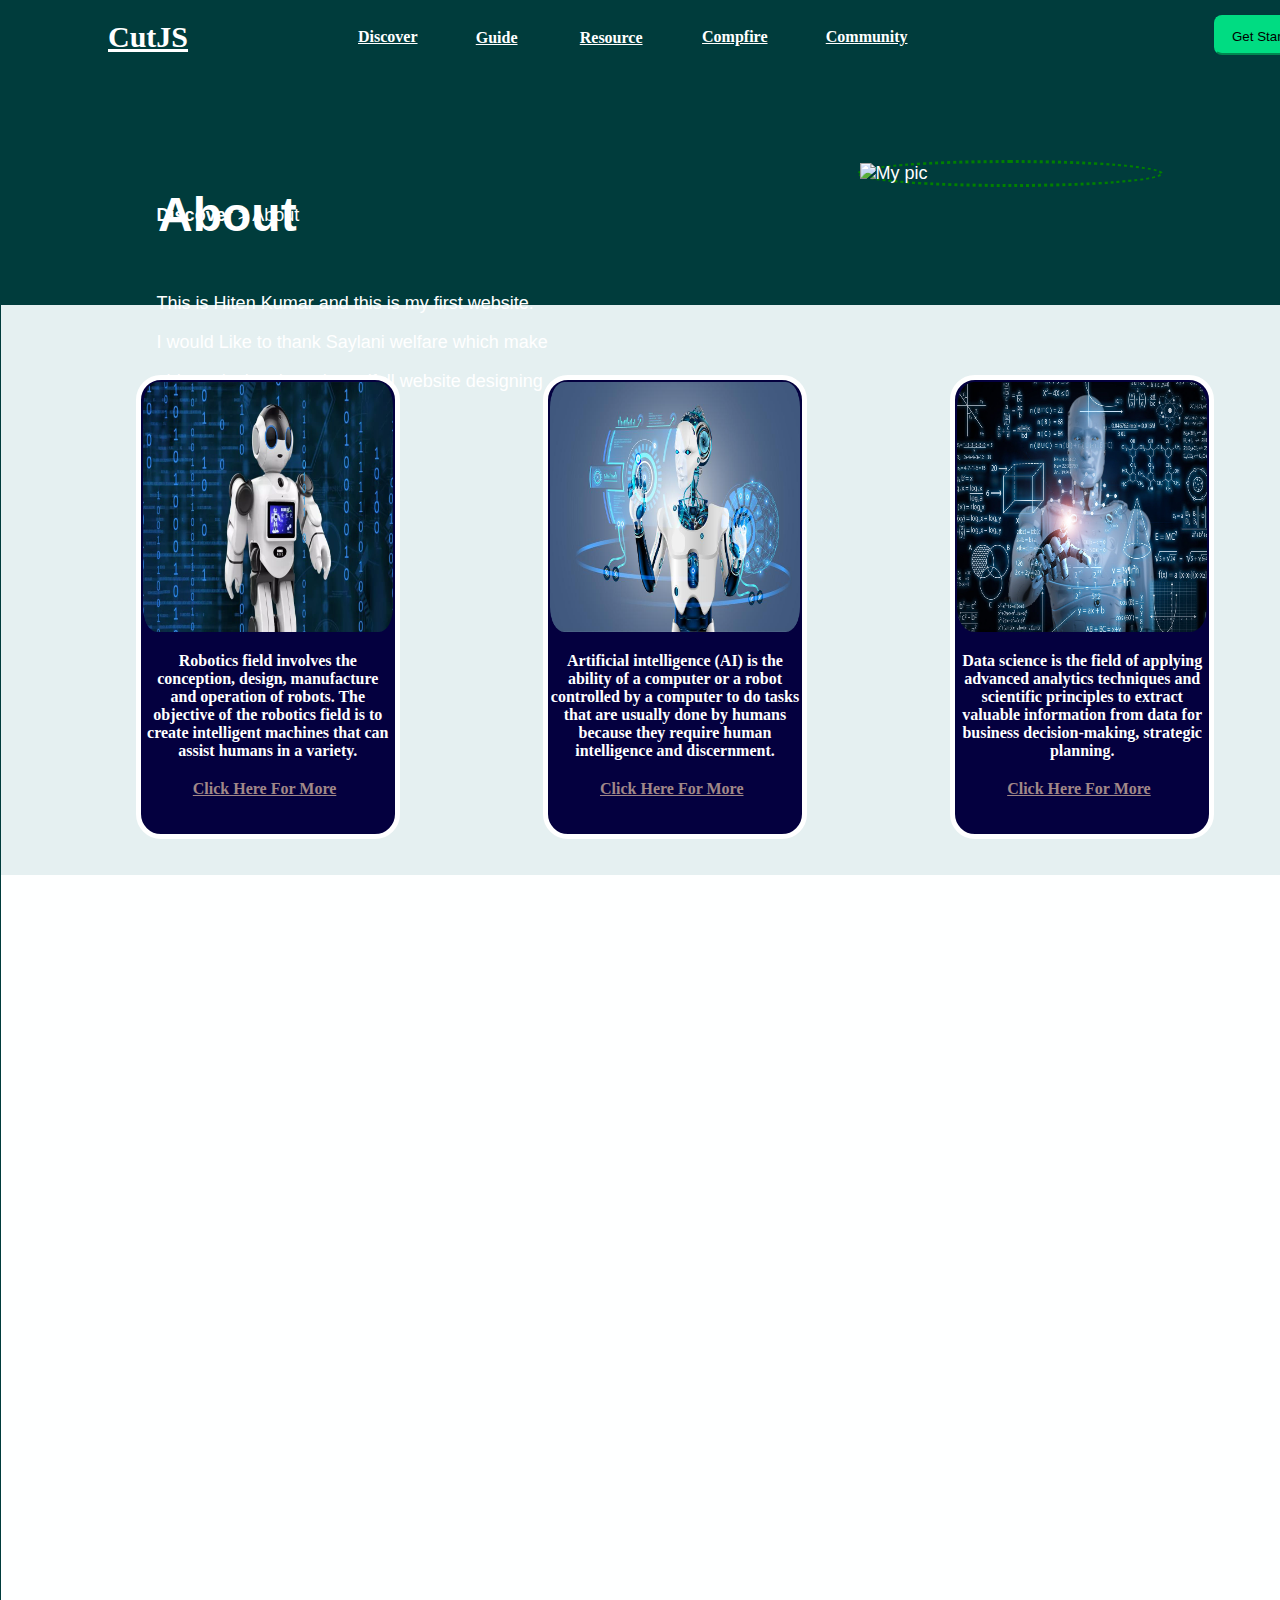
==== index.html @ dab7f6a6 "My first Project" ====
<!DOCTYPE html>
<html lang="en">

<head>
    <meta charset="UTF-8">
    <meta http-equiv="X-UA-Compatible" content="IE=edge">
    <meta name="viewport" content="width=device-width, initial-scale=1.0">
    <link rel="stylesheet" href="style.css">
    <link rel="icon" href="me.png" type="image/x-icon">
    <title>My First website</title>
</head>

<body>
    <div class="mainbody">

        <div class="header">

            <span> 
               <b><FONT COLOR="White" > 
                <div class="cut"><u>CutJS</u></div>
                <div class="discover"><u>Discover</u></div> <summary></summary>
                   <div class="guide"><u>Guide</u></div>
                   <div class="resource"><u>Resource</u></div>
                   <div class="compfire"><u>Compfire</u></div>
                    <div class="community"><u>Community</u></div> 
               </b>  </span>
            <div class="button">
                <button type="submit">
                    
                    <div class="btext">
                        
                        Get Started
                        
                </div></b>  </span>

        </div>

        <div class="button">
            <button type="submit">
                
                <div class="btext">
                    
                    Get Started
                    
            </div>
             </button>
            </div>

            <div class="about">
                <h1>About</h1>
                <div class="text">
                    <p>This is Hiten Kumar and this is my first website. </p>
                    <p>I would Like to thank Saylani welfare which make </p>
                    <p>able to design these beautifull website designing</p>
                    <div class="TitleImg">
                        <img src="me.png" alt="My pic" width="300px">


                    </div>
                    <div class="d">
                        <p> <b>Discover</b> > About</p>
                    </div>

                </div>

            </div>
            <div class="middle">
                <div class="Images">
                    <div class="image1">

                        <img src="a.png" alt=" " width="250 px " height="250 ">

                        <div class="img1text">
                            <p style="text-align:center;"><b>Robotics field involves the conception, design, manufacture and operation of robots. The objective of the robotics field is to create intelligent machines that can assist humans in a variety.</b></p>

                            <div class="img1link">
                                <b>    <a href="https://builtin.com/robotics" style="color: rgb(161, 136, 136) ;"> Click Here For More</a></b>


                            </div>
                        </div>
                    </div>
                    <div class="image2 ">
                        <img src="b.png " alt=" " width="250 px " height="250 " border-radius="25px">

                        <div class="img2text">
                            <p style="text-align:center;"><b>Artificial intelligence (AI) is the ability of a computer or a robot controlled by a computer to do tasks that are usually done by humans because they require human intelligence and discernment.</b> </p>

                            <div class="img2link">

                                <b> <a href="https://www.techtarget.com/searchenterpriseai/definition/AI-Artificial-Intelligence" style="color: rgb(161, 136, 136) ;"> Click Here For More</a></b>


                            </div>
                        </div>
                    </div>


                    <div class="image3 ">
                        <img src="c.png " alt=" " width="250 px " height="250 ">

                        <div class="img3text">
                            <p style="text-align:center;"> <b>Data science is the field of applying advanced analytics techniques and scientific principles to extract valuable information from data for business decision-making, strategic planning.</b> </p>

                            <div class="img3link">
                                <b><a href="https://www.simplilearn.com/tutorials/data-science-tutorial/what-is-data-science" style="color: rgb(161, 136, 136) ;">Click Here For More</a></b>


                            </div>

                        </div>
                    </div>

                </div>
            </div>

            <div class="footer ">


            </div>
        </div>
</body>

</html>
---- style.css ----
head {
        height: fit-content;
        width: fit-content;
    }
    
    body {
        height: min-content;
        width: auto;
        background-color: rgb(0, 60, 60);
        vertical-align: baseline;
    }
    
    .whole {
        height: min-content;
        width: min-content;
        display: flex;
        flex-wrap: wrap;
    }
    
    .header {
        height: min-content;
        width: min-content;
        display: flex;
        flex-wrap: wrap;
        font-family: 'Times New Roman', Times, serif;
        margin-top: 20px;
    }
    
    .cut {
        display: flex;
        justify-content: left;
        margin-top: 20 px;
        font-size: 30px;
        margin-left: 100px;
        flex-wrap: wrap;
    }
    
    .discover {
        display: flex;
        justify-content: center;
        margin-top: -25.9px;
        margin-left: 350px;
        flex-wrap: wrap;
    }
    
    .guide {
        display: flex;
        align-content: flex-end;
        justify-content: right;
        margin-right: -100px;
        margin-top: -17.5px;
        flex-wrap: wrap;
    }
    
    .resource {
        display: flex;
        align-content: flex-end;
        justify-content: right;
        margin-right: -225px;
        margin-top: -18px;
        flex-wrap: wrap;
    }
    
    .compfire {
        display: flex;
        align-content: flex-end;
        justify-content: right;
        margin-right: -350px;
        margin-top: -18.5px;
        flex-wrap: wrap;
    }
    
    .community {
        display: flex;
        align-content: flex-end;
        justify-content: right;
        margin-right: -490px;
        margin-top: -18.5px;
        flex-wrap: wrap;
    }
    
    .button {
        display: flex;
        align-content: flex-end;
        justify-content: right;
        margin-right: 30px;
        margin-top: -30.5px;
    }
    
    .button>button {
        display: flex;
        flex-wrap: wrap;
        background-color: #00DC82;
        height: 35px;
        width: 105px;
        border-radius: 8px;
        border-color: #00DC82;
    }
    
    .button>button>.btext {
        margin-top: 6px;
        margin-left: 10px;
    }
    
    .about {
        display: flex;
        flex-wrap: wrap;
        font-family: sans-serif;
        font-size: x-large;
        margin-top: 100px;
        margin-bottom: -350px;
        margin-left: 150px;
    }
    
    .about>.text {
        font-size: large;
        margin-left: -140px;
        margin-top: 120px;
    }
    
    .about>.text>.d {
        margin-top: 20;
    }
    
    .TitleImg {
        display: flex;
        margin-left: 700px;
        margin-top: -250px;
        border-radius: 50%;
        width: 300px;
        border: 3px dotted green;
    }
    
    .TitleImg:hover {
        -ms-transform: scale(1.1);
        /* IE 9 */
        -webkit-transform: scale(1.1);
        /* Safari 3-8 */
        transform: scale(1.1);
    }
    
    .middle {
        display: flex;
        background-color: #E5F0F1;
        margin-top: 380px;
        height: 570px;
        width: auto;
        margin-left: -7px;
        flex-wrap: wrap;
    }
    
    .middle>.Images {
        display: flex;
        flex-wrap: wrap;
        justify-content: space-between;
        position: relative;
        width: 80%;
        max-width: 1080px;
        margin: auto;
        margin-top: 70px;
    }
    
    .middle>.Images>.image1 {
        border: 5px solid white;
        background-color: #04003F;
        width: 250px;
        height: 450px;
        border-radius: 25px;
        padding: 2px;
    }
    
    .middle>.Images>.image1:hover {
        -ms-transform: scale(1.1);
        /* IE 9 */
        -webkit-transform: scale(1.1);
        /* Safari 3-8 */
        transform: scale(1.1);
    }
    
    .middle>.Images>.image1>.img1text {
        color: white;
        font-family: 'Times New Roman', Times, serif;
        justify-content: inherit;
    }
    
    .middle>.Images>.image1>.img1text>.img1link {
        margin-top: 20px;
        margin-left: 50px;
    }
    
    .middle>.Images>.image1>.img1text>.img1link:hover {
        -ms-transform: scale(1.2);
        /* IE 9 */
        -webkit-transform: scale(1.2);
        /* Safari 3-8 */
        transform: scale(1.2);
    }
    
    .middle>.Images>.image2 {
        border: 5px solid white;
        background-color: #04003F;
        width: 250px;
        height: 450px;
        border-radius: 25px;
        padding: 2px;
    }
    
    .middle>.Images>.image2:hover {
        -ms-transform: scale(1.1);
        /* IE 9 */
        -webkit-transform: scale(1.1);
        /* Safari 3-8 */
        transform: scale(1.1);
    }
    
    .middle>.Images>.image2>.img2text {
        color: white;
        font-family: 'Times New Roman', Times, serif;
        align-items: center;
    }
    
    .middle>.Images>.image2>.img2text>.img2link {
        margin-top: 20px;
        margin-left: 50px;
    }
    
    .middle>.Images>.image2>.img2text>.img2link:hover {
        -ms-transform: scale(1.2);
        /* IE 9 */
        -webkit-transform: scale(1.2);
        /* Safari 3-8 */
        transform: scale(1.2);
    }
    
    .middle>.Images>.image3 {
        border: 5px solid white;
        background-color: #04003F;
        width: 250px;
        height: 450px;
        border-radius: 25px;
        padding: 2px;
    }
    
    .middle>.Images>.image3:hover {
        -ms-transform: scale(1.1);
        /* IE 9 */
        -webkit-transform: scale(1.1);
        /* Safari 3-8 */
        transform: scale(1.1);
    }
    
    .middle>.Images>.image3>.img3text {
        color: white;
        font-family: 'Times New Roman', Times, serif;
    }
    
    .middle>.Images>.image3>.img3text>.img3link {
        margin-top: 20px;
        margin-left: 50px;
    }
    
    .middle>.Images>.image3>.img3text>.img3link:hover {
        -ms-transform: scale(1.2);
        /* IE 9 */
        -webkit-transform: scale(1.2);
        /* Safari 3-8 */
        transform: scale(1.2);
    }
    
    .footer {
        display: flex;
        background-color: #FEFFFF;
        margin-top: 0px;
        height: 1650px;
        width: 1348px;
        margin-left: -7px;
        flex-wrap: wrap;
    }
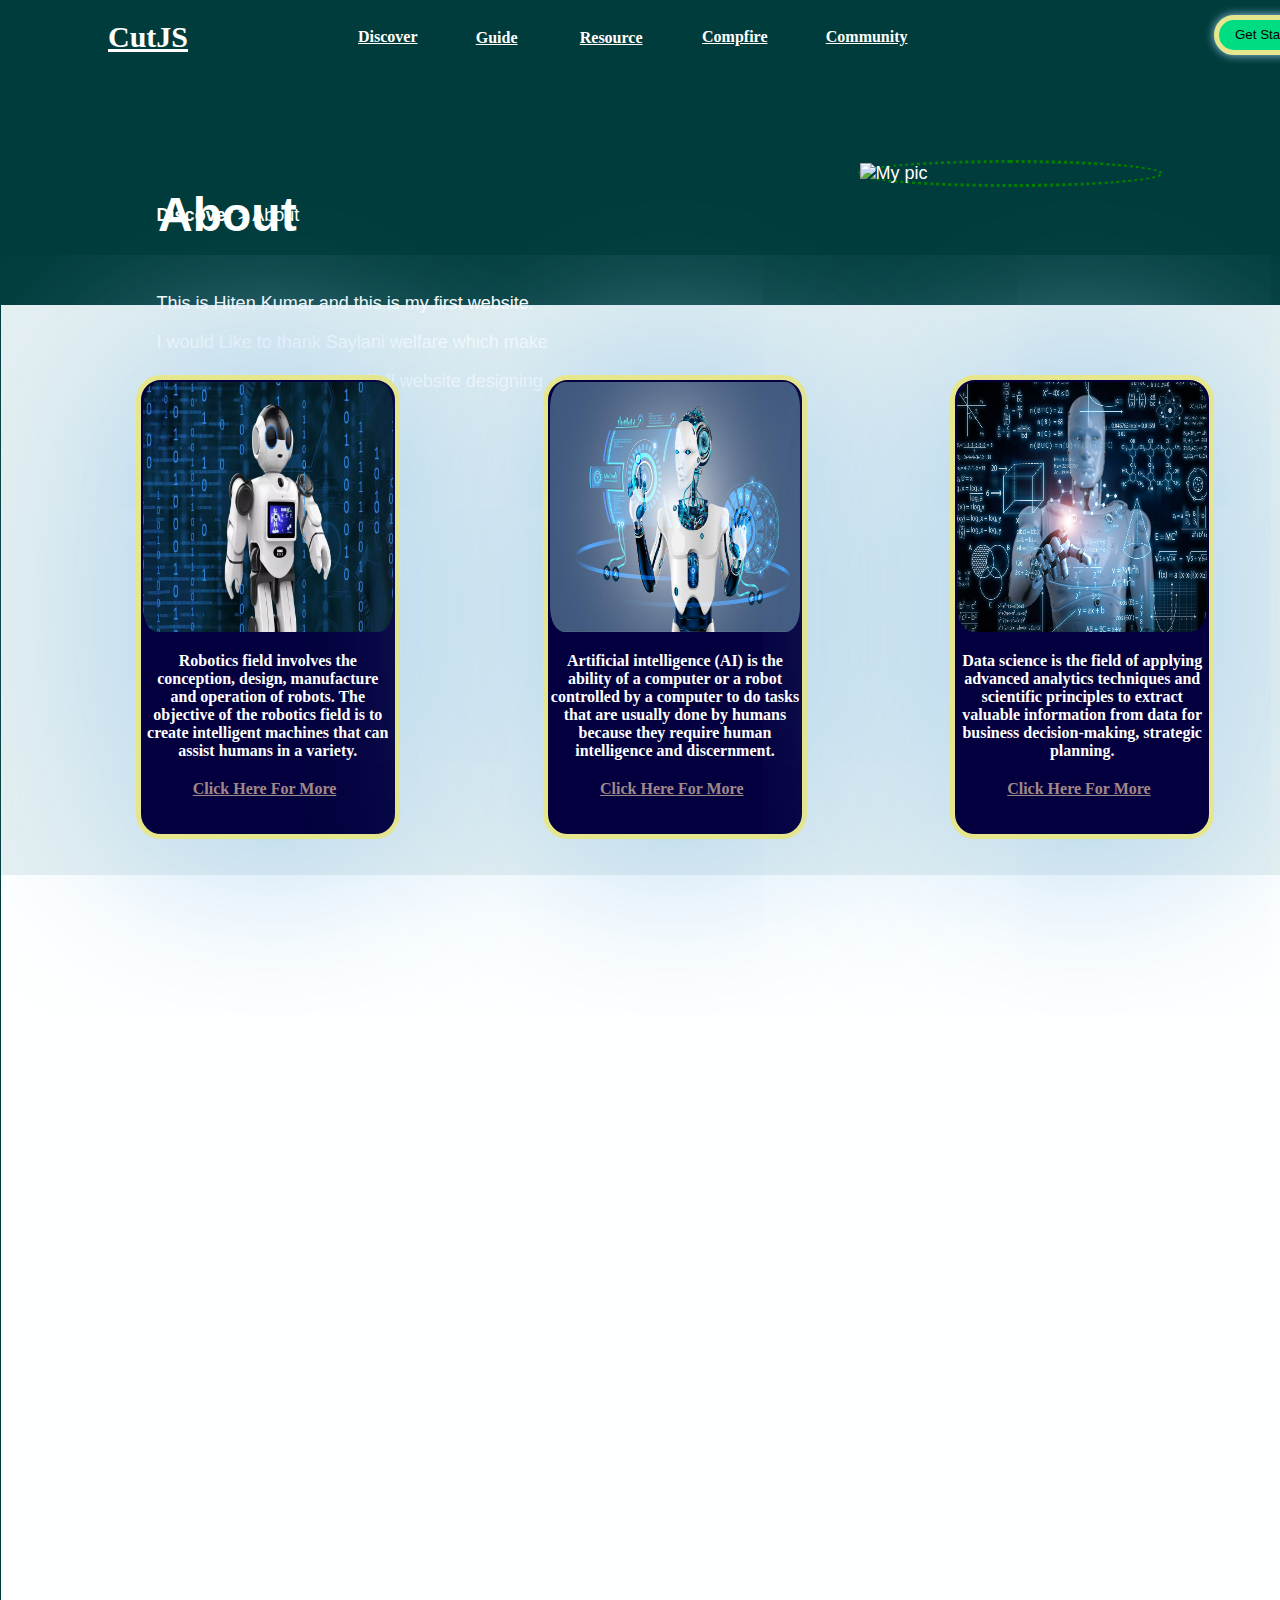
==== commit 3f07a25a: "My first Project" ====
--- a/index.html
+++ b/index.html
@@ -9,6 +9,7 @@
     <link rel="icon" href="me.png" type="image/x-icon">
     <title>My First website</title>
 </head>
+
 
 <body>
     <div class="mainbody">
@@ -34,17 +35,6 @@
                 </div></b>  </span>
 
         </div>
-
-        <div class="button">
-            <button type="submit">
-                
-                <div class="btext">
-                    
-                    Get Started
-                    
-            </div>
-             </button>
-            </div>
 
             <div class="about">
                 <h1>About</h1>
--- a/style.css
+++ b/style.css
@@ -91,10 +91,14 @@
         display: flex;
         flex-wrap: wrap;
         background-color: #00DC82;
-        height: 35px;
+        height: 40px;
         width: 105px;
-        border-radius: 8px;
         border-color: #00DC82;
+        border: 5px solid rgb(230, 230, 141);
+        border-radius: 25px;
+        outline: none;
+        border: color: yellow;
+        box-shadow: 0 0 10px #9ecaed;
     }
     
     .button>button>.btext {
@@ -161,12 +165,16 @@
     }
     
     .middle>.Images>.image1 {
-        border: 5px solid white;
+        border: 5px solid rgb(230, 230, 141);
+        border-radius: 7px;
         background-color: #04003F;
         width: 250px;
         height: 450px;
         border-radius: 25px;
         padding: 2px;
+        outline: none;
+        border: color #195e96;
+        box-shadow: 0 0 200px #9ecaed;
     }
     
     .middle>.Images>.image1:hover {
@@ -197,12 +205,16 @@
     }
     
     .middle>.Images>.image2 {
-        border: 5px solid white;
+        border: 5px solid rgb(230, 230, 141);
+        border-radius: 7px;
         background-color: #04003F;
         width: 250px;
         height: 450px;
         border-radius: 25px;
         padding: 2px;
+        outline: none;
+        border: color #195e96;
+        box-shadow: 0 0 200px #9ecaed;
     }
     
     .middle>.Images>.image2:hover {
@@ -233,12 +245,27 @@
     }
     
     .middle>.Images>.image3 {
-        border: 5px solid white;
+        border: 5px solid rgb(230, 230, 141);
+        border-radius: 7px;
         background-color: #04003F;
         width: 250px;
         height: 450px;
         border-radius: 25px;
         padding: 2px;
+        outline: none;
+        border: color #195e96;
+        box-shadow: 0 0 200px #9ecaed;
+    }
+    
+    .middle>.Images>.image3-border {
+        border: 2px solid #dadada;
+        border-radius: 7px;
+    }
+    
+    .middle>.Images>.image3:focus {
+        outline: none;
+        border: color #9ecaed;
+        box-shadow: 0 0 10px #9ecaed;
     }
     
     .middle>.Images>.image3:hover {
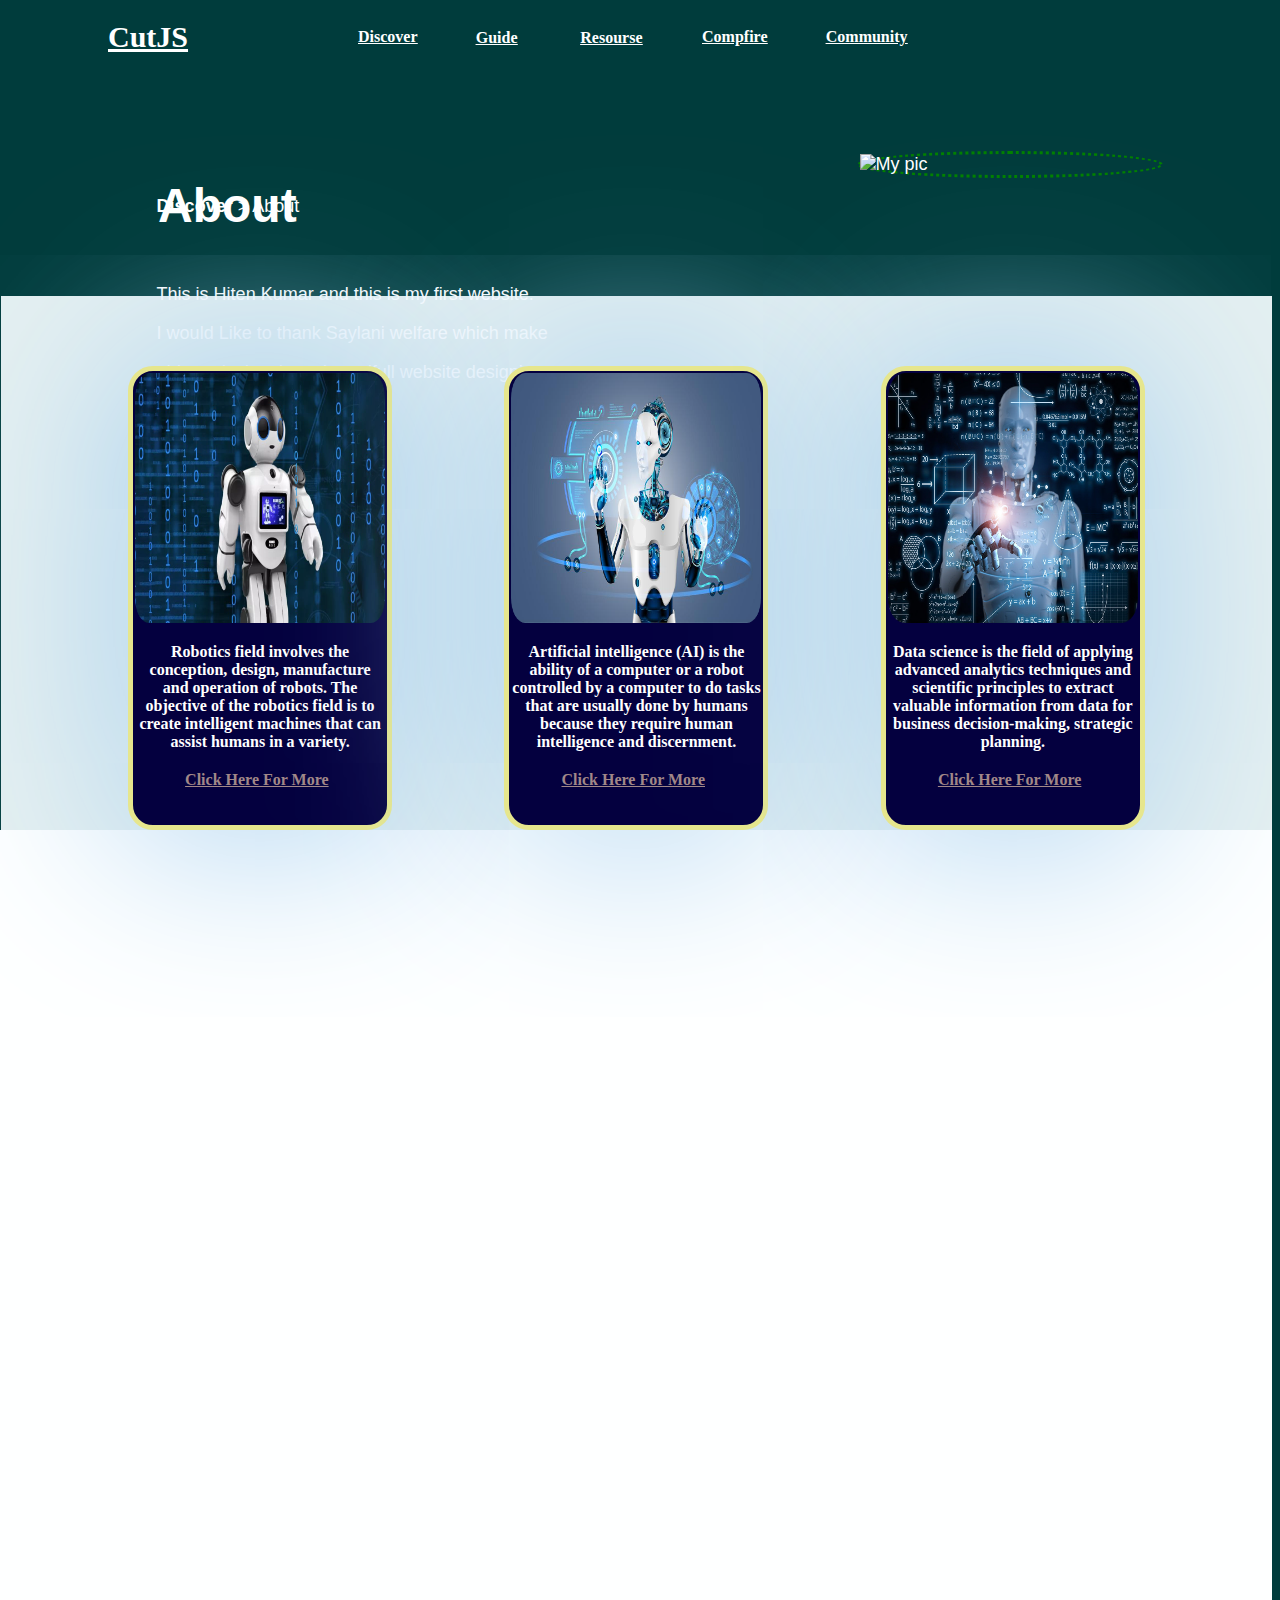
==== commit 1bd8070f: "updated" ====
--- a/index.html
+++ b/index.html
@@ -7,36 +7,39 @@
     <meta name="viewport" content="width=device-width, initial-scale=1.0">
     <link rel="stylesheet" href="style.css">
     <link rel="icon" href="me.png" type="image/x-icon">
+    <script src="index.js"></script>
     <title>My First website</title>
 </head>
 
 
 <body>
-    <div class="mainbody">
+    <div id="mainbody">
 
-        <div class="header">
+        <div id="header">
 
-            <span> 
+          
                <b><FONT COLOR="White" > 
                 <div class="cut"><u>CutJS</u></div>
-                <div class="discover"><u>Discover</u></div> <summary></summary>
-                   <div class="guide"><u>Guide</u></div>
-                   <div class="resource"><u>Resource</u></div>
-                   <div class="compfire"><u>Compfire</u></div>
-                    <div class="community"><u>Community</u></div> 
-               </b>  </span>
-            <div class="button">
-                <button type="submit">
-                    
-                    <div class="btext">
-                        
-                        Get Started
-                        
-                </div></b>  </span>
+                <div class="discover"><u><a href="./Home.html" style="color: white ;" target="_blank" rel="noopener noreferrer">Discover</a></u></div>
+                   <div class="guide"><u><a href="./Guide.html" style="color: white ;" target="_blank" rel="noopener noreferrer">Guide</a></u></div>
+                   <div class="resource"><u><a href="./Resourse.html" style="color: white ;" target="_blank" rel="noopener noreferrer">Resourse</a></u></div>
+                   <div class="compfire"><u><a href="./Compfire.html" style="color: white ;" target="_blank" rel="noopener noreferrer">Compfire</a></u></div>
+                    <div class="community"><u><a href="./Community.html" style="color: white ;" target="_blank" rel="noopener noreferrer">Community</a></u></div> 
+                    <!-- <div class="button">
+                        <button type="submit">
+                            
+                            <div class="btext">
+                                
+                                Get Started
+                                
+                        </div></b>   -->
+                </b>  
+       
+                
 
         </div>
 
-            <div class="about">
+            <div class="about" >
                 <h1>About</h1>
                 <div class="text">
                     <p>This is Hiten Kumar and this is my first website. </p>
@@ -64,7 +67,7 @@
                             <p style="text-align:center;"><b>Robotics field involves the conception, design, manufacture and operation of robots. The objective of the robotics field is to create intelligent machines that can assist humans in a variety.</b></p>
 
                             <div class="img1link">
-                                <b>    <a href="https://builtin.com/robotics" style="color: rgb(161, 136, 136) ;"> Click Here For More</a></b>
+                                <b>    <a href="https://builtin.com/robotics" style="color: rgb(161, 136, 136) ;" target="_blank" rel="noopener noreferrer"> Click Here For More</a></b>
 
 
                             </div>
@@ -78,7 +81,7 @@
 
                             <div class="img2link">
 
-                                <b> <a href="https://www.techtarget.com/searchenterpriseai/definition/AI-Artificial-Intelligence" style="color: rgb(161, 136, 136) ;"> Click Here For More</a></b>
+                                <b> <a href="https://www.techtarget.com/searchenterpriseai/definition/AI-Artificial-Intelligence" style="color: rgb(161, 136, 136) ;" target="_blank" rel="noopener noreferrer"> Click Here For More</a></b>
 
 
                             </div>
@@ -93,7 +96,7 @@
                             <p style="text-align:center;"> <b>Data science is the field of applying advanced analytics techniques and scientific principles to extract valuable information from data for business decision-making, strategic planning.</b> </p>
 
                             <div class="img3link">
-                                <b><a href="https://www.simplilearn.com/tutorials/data-science-tutorial/what-is-data-science" style="color: rgb(161, 136, 136) ;">Click Here For More</a></b>
+                                <b><a href="https://www.simplilearn.com/tutorials/data-science-tutorial/what-is-data-science" style="color: rgb(161, 136, 136) ;" target="_blank" rel="noopener noreferrer">Click Here For More</a></b>
 
 
                             </div>
@@ -102,7 +105,7 @@
                     </div>
 
                 </div>
-            </div>
+            
 
             <div class="footer ">
 
--- a/style.css
+++ b/style.css
@@ -4,6 +4,7 @@
     }
     
     body {
+        
         height: min-content;
         width: auto;
         background-color: rgb(0, 60, 60);
@@ -15,17 +16,22 @@
         width: min-content;
         display: flex;
         flex-wrap: wrap;
-    }
-    
-    .header {
+        cursor: pointer;
+    }
+    
+    #header {
         height: min-content;
         width: min-content;
         display: flex;
         flex-wrap: wrap;
         font-family: 'Times New Roman', Times, serif;
         margin-top: 20px;
-    }
-    
+        
+    }
+    
+    #header1{
+        cursor: pointer;
+    }
     .cut {
         display: flex;
         justify-content: left;
@@ -33,6 +39,7 @@
         font-size: 30px;
         margin-left: 100px;
         flex-wrap: wrap;
+        cursor: pointer;
     }
     
     .discover {
@@ -41,6 +48,10 @@
         margin-top: -25.9px;
         margin-left: 350px;
         flex-wrap: wrap;
+        cursor: pointer;
+        
+    
+        
     }
     
     .guide {
@@ -50,6 +61,7 @@
         margin-right: -100px;
         margin-top: -17.5px;
         flex-wrap: wrap;
+        cursor: pointer;
     }
     
     .resource {
@@ -59,6 +71,8 @@
         margin-right: -225px;
         margin-top: -18px;
         flex-wrap: wrap;
+        cursor: pointer;
+
     }
     
     .compfire {
@@ -68,6 +82,7 @@
         margin-right: -350px;
         margin-top: -18.5px;
         flex-wrap: wrap;
+        cursor: pointer;
     }
     
     .community {
@@ -77,14 +92,17 @@
         margin-right: -490px;
         margin-top: -18.5px;
         flex-wrap: wrap;
+        cursor: pointer;
     }
     
     .button {
-        display: flex;
+    
         align-content: flex-end;
         justify-content: right;
         margin-right: 30px;
         margin-top: -30.5px;
+      
+        
     }
     
     .button>button {
@@ -99,6 +117,7 @@
         outline: none;
         border: color: yellow;
         box-shadow: 0 0 10px #9ecaed;
+        cursor: pointer;
     }
     
     .button>button>.btext {
@@ -114,6 +133,7 @@
         margin-top: 100px;
         margin-bottom: -350px;
         margin-left: 150px;
+        
     }
     
     .about>.text {
@@ -151,6 +171,7 @@
         width: auto;
         margin-left: -7px;
         flex-wrap: wrap;
+        
     }
     
     .middle>.Images {
@@ -162,6 +183,7 @@
         max-width: 1080px;
         margin: auto;
         margin-top: 70px;
+        
     }
     
     .middle>.Images>.image1 {
@@ -194,6 +216,7 @@
     .middle>.Images>.image1>.img1text>.img1link {
         margin-top: 20px;
         margin-left: 50px;
+        
     }
     
     .middle>.Images>.image1>.img1text>.img1link:hover {
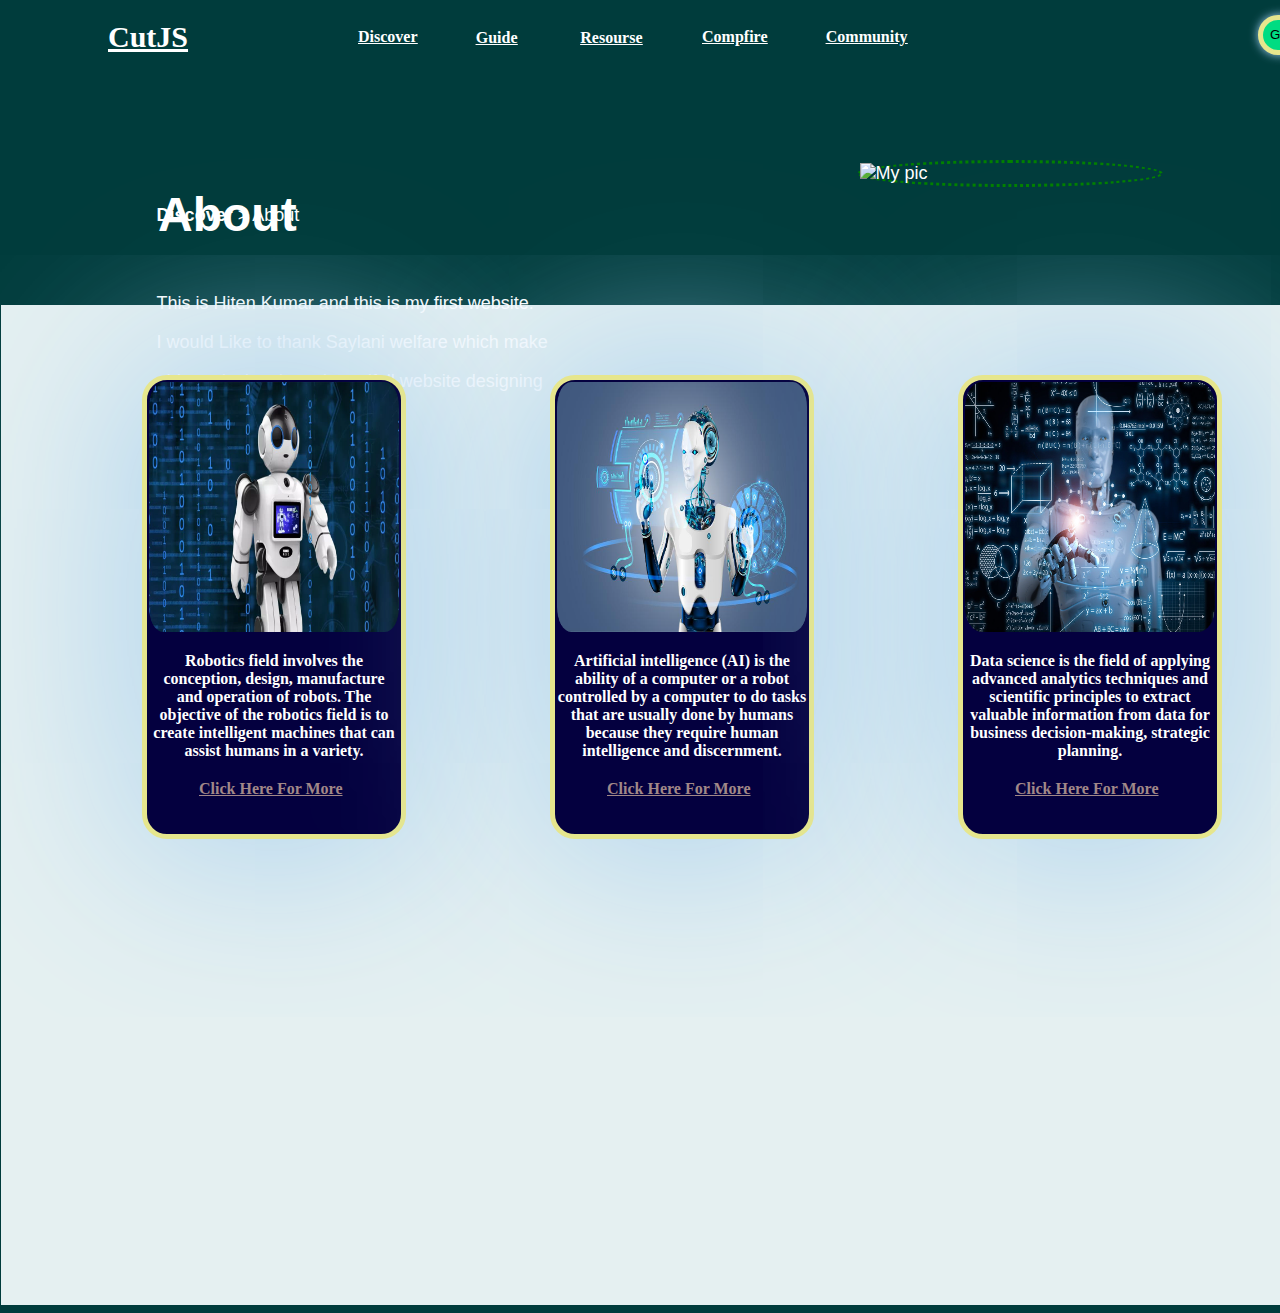
==== commit 0cb16fd7: "updated" ====
--- a/index.html
+++ b/index.html
@@ -25,19 +25,13 @@
                    <div class="resource"><u><a href="./Resourse.html" style="color: white ;" target="_blank" rel="noopener noreferrer">Resourse</a></u></div>
                    <div class="compfire"><u><a href="./Compfire.html" style="color: white ;" target="_blank" rel="noopener noreferrer">Compfire</a></u></div>
                     <div class="community"><u><a href="./Community.html" style="color: white ;" target="_blank" rel="noopener noreferrer">Community</a></u></div> 
-                    <!-- <div class="button">
-                        <button type="submit">
-                            
-                            <div class="btext">
-                                
-                                Get Started
-                                
-                        </div></b>   -->
+                 
                 </b>  
        
+                <button type="submit"> Get Started</button>
                 
 
-        </div>
+      
 
             <div class="about" >
                 <h1>About</h1>
--- a/style.css
+++ b/style.css
@@ -95,17 +95,9 @@
         cursor: pointer;
     }
     
-    .button {
-    
-        align-content: flex-end;
-        justify-content: right;
-        margin-right: 30px;
-        margin-top: -30.5px;
-      
-        
-    }
-    
-    .button>button {
+ 
+    
+    button {
         display: flex;
         flex-wrap: wrap;
         background-color: #00DC82;
@@ -117,7 +109,10 @@
         outline: none;
         border: color: yellow;
         box-shadow: 0 0 10px #9ecaed;
-        cursor: pointer;
+        margin-left: 1250px;
+        margin-top:-30.5px;
+        cursor: pointer;
+        padding: 7px;
     }
     
     .button>button>.btext {
@@ -167,7 +162,7 @@
         display: flex;
         background-color: #E5F0F1;
         margin-top: 380px;
-        height: 570px;
+        height: 1000px;
         width: auto;
         margin-left: -7px;
         flex-wrap: wrap;
@@ -317,7 +312,7 @@
         transform: scale(1.2);
     }
     
-    .footer {
+    /* .footer {
         display: flex;
         background-color: #FEFFFF;
         margin-top: 0px;
@@ -325,4 +320,4 @@
         width: 1348px;
         margin-left: -7px;
         flex-wrap: wrap;
-    }+    } */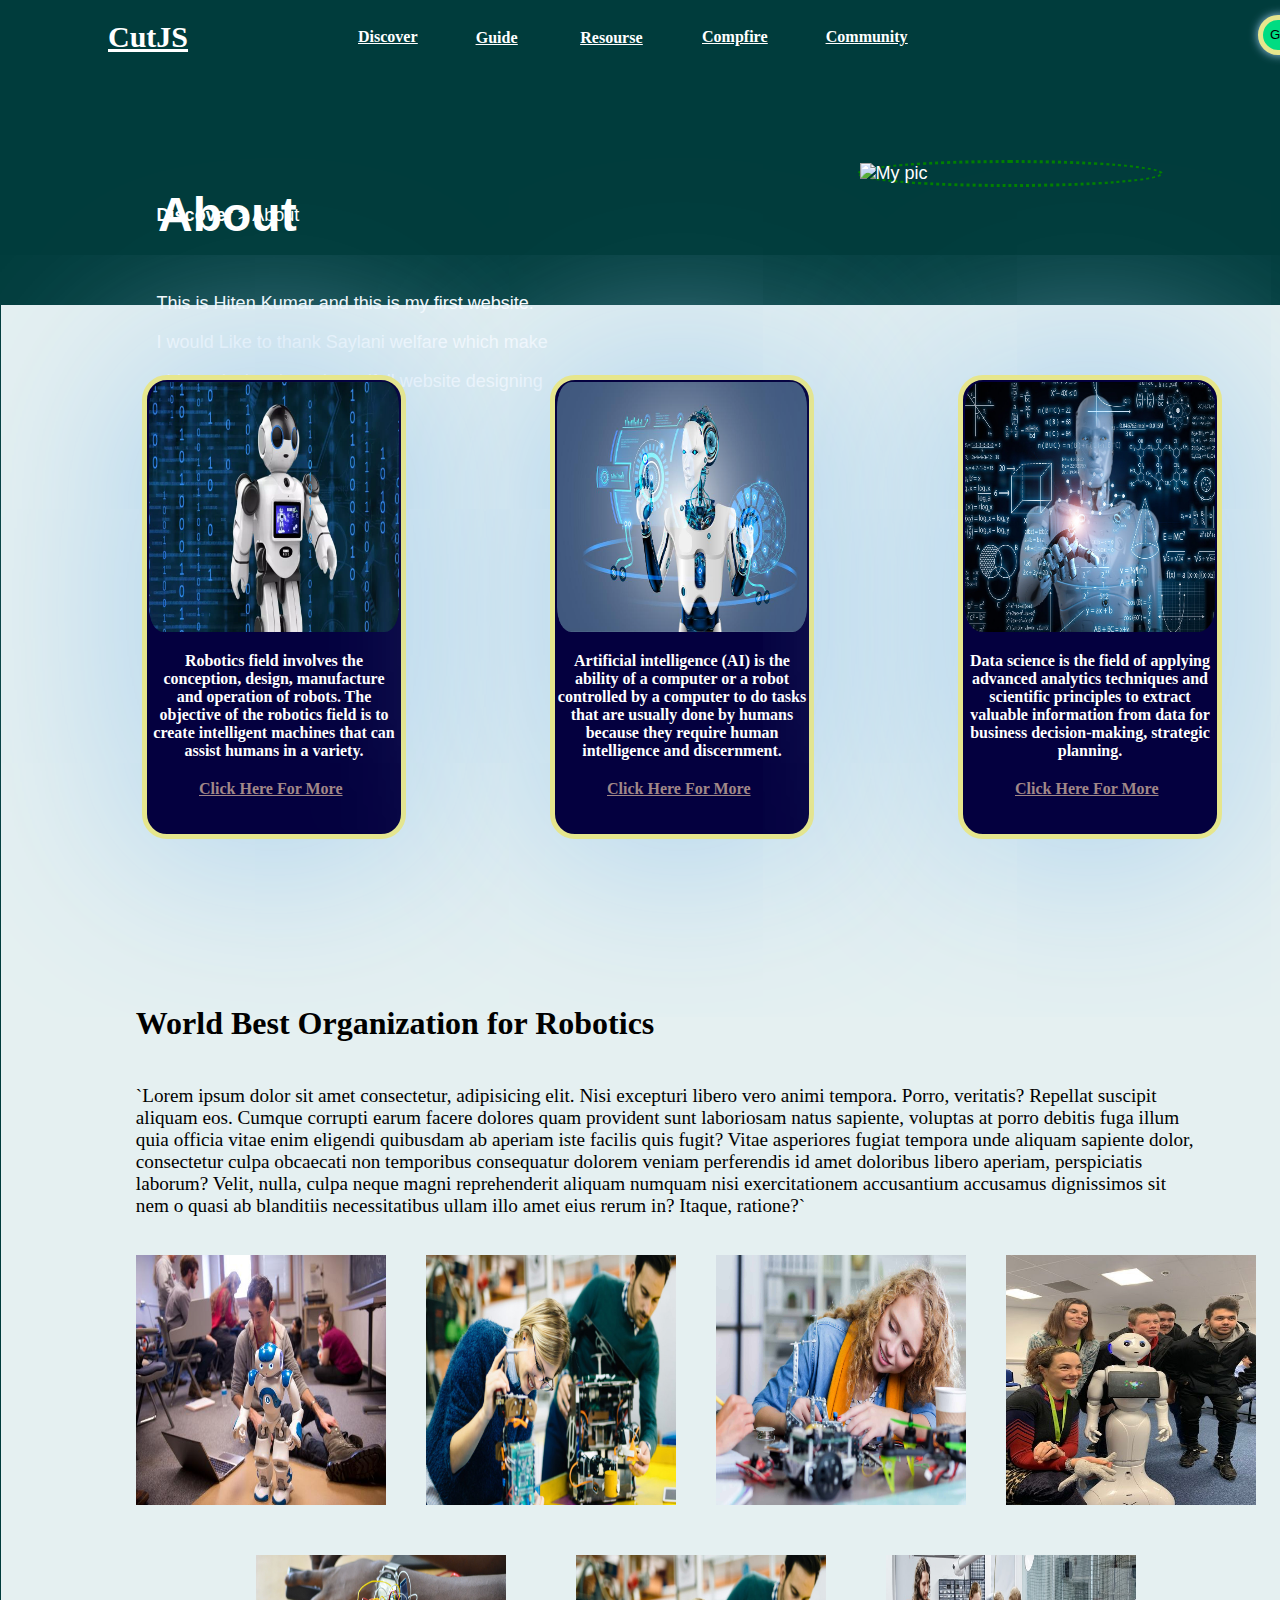
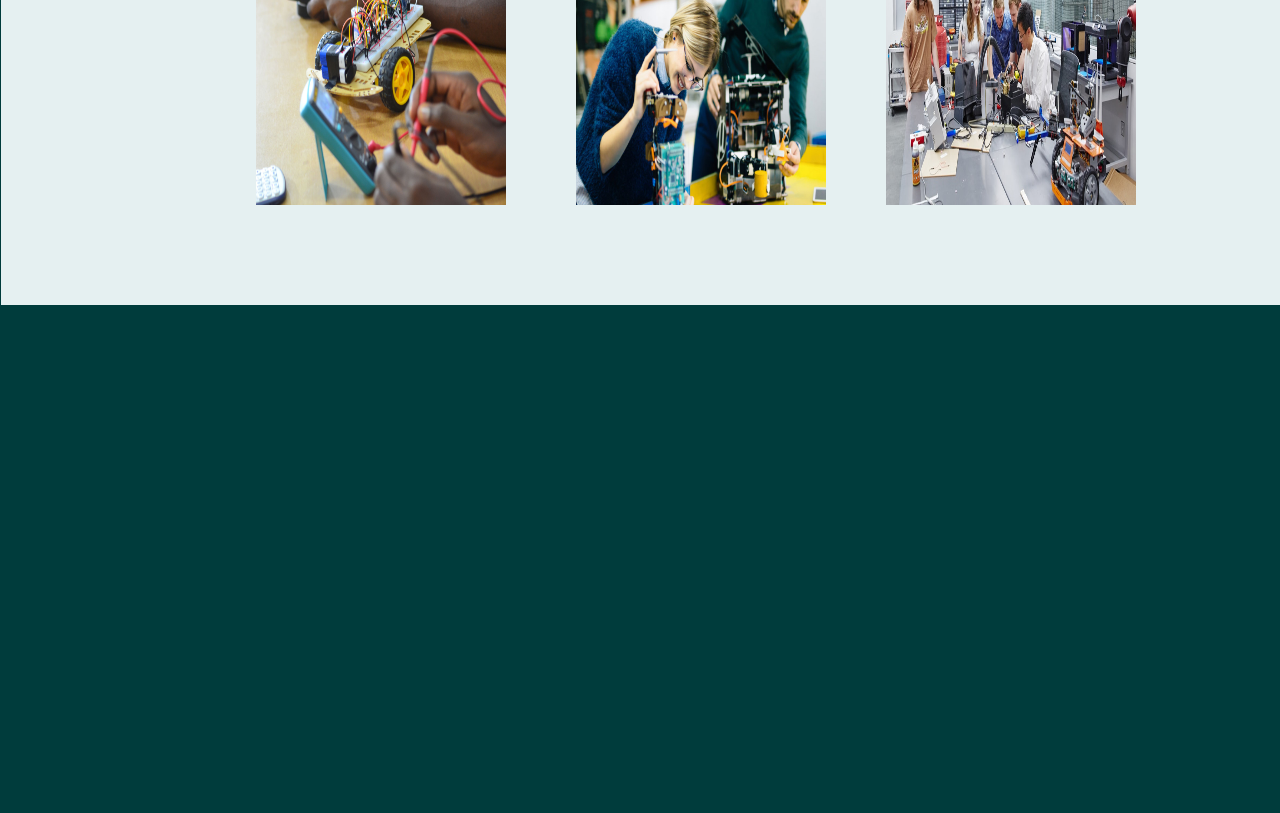
==== commit 71a95352: "updated" ====
--- a/index.html
+++ b/index.html
@@ -51,7 +51,7 @@
                 </div>
 
             </div>
-            <div class="middle">
+            <div class="middle1">
                 <div class="Images">
                     <div class="image1">
 
@@ -98,14 +98,62 @@
                         </div>
                     </div>
 
+                    
                 </div>
+            </div>
+        </div>
             
+                <div class="middle2">
+                    
+                    <div class="animation">
+                        <h1 class="m2title">World Best Organization for Robotics</h1>
+                        <p class="para">`Lorem ipsum dolor sit amet consectetur, adipisicing elit.
+                             Nisi excepturi libero vero animi tempora. Porro, veritatis? Repellat 
+                             suscipit aliquam eos. Cumque corrupti earum facere dolores quam provident 
+                             sunt laboriosam natus sapiente, voluptas at porro debitis fuga illum quia officia 
+                             vitae enim eligendi quibusdam ab aperiam iste facilis quis fugit? Vitae asperiores
+                              fugiat tempora unde aliquam sapiente dolor, consectetur culpa obcaecati non
+                               temporibus consequatur dolorem veniam perferendis id amet doloribus libero 
+                               aperiam, perspiciatis laborum? Velit, nulla, culpa neque magni reprehenderit
+                                aliquam numquam nisi exercitationem accusantium accusamus dignissimos sit nem
+                                o quasi ab blanditiis necessitatibus ullam illo amet eius rerum in? Itaque, ratione?`</p>
+                        <div class="a1">
+                        <img src="./a1.jpg" alt="image" width="250 px " height="250 ">
+                    </div>
+                    <div class="a2">
+                        <img src="./a2.png" alt="image" width="250 px " height="250 ">
+                    </div>
+                    <div class="a3">
+                        <img src="./a3.jpg" alt="image" width="250 px " height="250 ">
+                    </div>
+
+                    <div class="a4">
+                        <img src="./a4.jpg" alt="image" width="250 px " height="250 ">
+                    </div>
+
+                    <div class="a5">
+                        <img src="./a5.jpg" alt="image" width="250 px " height="250 ">
+                    </div>
+
+                    
+                    <div class="a6">
+                        <img src="./a6.png" alt="image" width="250 px " height="250 ">
+                    </div>
+
+                    <div class="a7">
+                        <img src="./a7.jpg" alt="image" width="250 px " height="250 ">
+                    </div>
+                    </div>
+
+
+
+                </div>
 
             <div class="footer ">
 
 
             </div>
-        </div>
+        
 </body>
 
 </html>--- a/style.css
+++ b/style.css
@@ -158,18 +158,18 @@
         transform: scale(1.1);
     }
     
-    .middle {
+    .middle1 {
         display: flex;
         background-color: #E5F0F1;
         margin-top: 380px;
-        height: 1000px;
+        height: 100px;
         width: auto;
         margin-left: -7px;
         flex-wrap: wrap;
         
     }
     
-    .middle>.Images {
+    .middle1>.Images {
         display: flex;
         flex-wrap: wrap;
         justify-content: space-between;
@@ -181,7 +181,7 @@
         
     }
     
-    .middle>.Images>.image1 {
+    .middle1>.Images>.image1 {
         border: 5px solid rgb(230, 230, 141);
         border-radius: 7px;
         background-color: #04003F;
@@ -194,7 +194,7 @@
         box-shadow: 0 0 200px #9ecaed;
     }
     
-    .middle>.Images>.image1:hover {
+    .middle1>.Images>.image1:hover {
         -ms-transform: scale(1.1);
         /* IE 9 */
         -webkit-transform: scale(1.1);
@@ -202,13 +202,13 @@
         transform: scale(1.1);
     }
     
-    .middle>.Images>.image1>.img1text {
+    .middle1>.Images>.image1>.img1text {
         color: white;
         font-family: 'Times New Roman', Times, serif;
         justify-content: inherit;
     }
     
-    .middle>.Images>.image1>.img1text>.img1link {
+    .middle1>.Images>.image1>.img1text>.img1link {
         margin-top: 20px;
         margin-left: 50px;
         
@@ -222,7 +222,7 @@
         transform: scale(1.2);
     }
     
-    .middle>.Images>.image2 {
+    .middle1>.Images>.image2 {
         border: 5px solid rgb(230, 230, 141);
         border-radius: 7px;
         background-color: #04003F;
@@ -235,7 +235,7 @@
         box-shadow: 0 0 200px #9ecaed;
     }
     
-    .middle>.Images>.image2:hover {
+    .middle1>.Images>.image2:hover {
         -ms-transform: scale(1.1);
         /* IE 9 */
         -webkit-transform: scale(1.1);
@@ -243,18 +243,18 @@
         transform: scale(1.1);
     }
     
-    .middle>.Images>.image2>.img2text {
+    .middle1>.Images>.image2>.img2text {
         color: white;
         font-family: 'Times New Roman', Times, serif;
         align-items: center;
     }
     
-    .middle>.Images>.image2>.img2text>.img2link {
+    .middle1>.Images>.image2>.img2text>.img2link {
         margin-top: 20px;
         margin-left: 50px;
     }
     
-    .middle>.Images>.image2>.img2text>.img2link:hover {
+    .middle1>.Images>.image2>.img2text>.img2link:hover {
         -ms-transform: scale(1.2);
         /* IE 9 */
         -webkit-transform: scale(1.2);
@@ -262,7 +262,7 @@
         transform: scale(1.2);
     }
     
-    .middle>.Images>.image3 {
+    .middle1>.Images>.image3 {
         border: 5px solid rgb(230, 230, 141);
         border-radius: 7px;
         background-color: #04003F;
@@ -275,18 +275,18 @@
         box-shadow: 0 0 200px #9ecaed;
     }
     
-    .middle>.Images>.image3-border {
+    .middle1>.Images>.image3-border {
         border: 2px solid #dadada;
         border-radius: 7px;
     }
     
-    .middle>.Images>.image3:focus {
+    .middle1>.Images>.image3:focus {
         outline: none;
         border: color #9ecaed;
         box-shadow: 0 0 10px #9ecaed;
     }
     
-    .middle>.Images>.image3:hover {
+    .middle1>.Images>.image3:hover {
         -ms-transform: scale(1.1);
         /* IE 9 */
         -webkit-transform: scale(1.1);
@@ -299,25 +299,138 @@
         font-family: 'Times New Roman', Times, serif;
     }
     
-    .middle>.Images>.image3>.img3text>.img3link {
+    .middle1>.Images>.image3>.img3text>.img3link {
         margin-top: 20px;
         margin-left: 50px;
     }
     
-    .middle>.Images>.image3>.img3text>.img3link:hover {
+    .middle1>.Images>.image3>.img3text>.img3link:hover {
         -ms-transform: scale(1.2);
         /* IE 9 */
         -webkit-transform: scale(1.2);
         /* Safari 3-8 */
         transform: scale(1.2);
     }
-    
-    /* .footer {
-        display: flex;
-        background-color: #FEFFFF;
+
+    
+    .middle2{
+        display: flex;
+        background-color: #E5F0F1;
         margin-top: 0px;
-        height: 1650px;
+        height: 1500px;
         width: 1348px;
         margin-left: -7px;
         flex-wrap: wrap;
-    } */+        
+    }
+
+    .middle2>.animation{
+        display: flex;
+        flex-wrap: wrap;
+   
+        position: relative;
+        width: 80%;
+        max-width: 1080px;
+        margin: auto;
+        margin-top: 900px;
+        position: relative;
+        animation-name: example;
+        animation-duration: 7s;
+        
+    }
+    @keyframes example {
+
+        0%   {background-color:#E5F0F1;; left:-20px; top:0px;}
+        25%  {background-color:#E5F0F1;; left:200px; top:0px;}
+      
+        100% {background-color:#E5F0F1; left:0px; top:0px;}
+      }
+    
+    .middle2>.animation>.m2title{
+        display: flex;
+        flex-wrap: wrap;
+        margin-top: -300px;
+        color: #000;
+    }
+    .middle2>.animation>.para{
+        display: flex;
+        border: #04003F;
+        border-radius: 8px;
+        margin-top: -220px;
+        margin-right: 20px;
+        flex-wrap: wrap;
+        color: #000;
+        font-family: 'Times New Roman', Times, serif;
+        font-size: larger;
+    }
+    .middle2>.animation>.a1{
+        display: flex;
+        border: #04003F;
+        border-radius: 8px;
+        margin-top: -50px;
+        margin-right: 20px;
+        flex-wrap: wrap;
+    } 
+    .middle2>.animation>.a2{
+        display: flex;
+        border: #04003F;
+        border-radius: 8px;
+        margin-top: -50px;
+        margin-left: 20px;
+        flex-wrap: wrap;
+      
+    } 
+    .middle2>.animation>.a3 {
+        display: flex;
+        border: #04003F;
+        border-radius: 8px;
+        margin-top: -50px;
+        margin-left: 40px;
+        flex-wrap: wrap;
+    }
+
+    .middle2>.animation>.a4{
+        display: flex;
+        border: #04003F;
+        border-radius: 8px;
+        margin-top: -250px;
+        margin-left: 870px;
+        flex-wrap: wrap;
+    } 
+
+    .middle2>.animation>.a5{
+        display: flex;
+        border: #04003F;
+        border-radius: 8px;
+        margin-top: 50px;
+        margin-left: 120px;
+        flex-wrap: wrap;
+    } 
+
+    .middle2>.animation>.a6{
+        display: flex;
+        border: #04003F;
+        border-radius: 8px;
+        margin-top: 50px;
+        margin-left:70px;
+        flex-wrap: wrap;
+    } 
+    
+    .middle2>.animation>.a7{
+        display: flex;
+        border: #04003F;
+        border-radius: 8px;
+        margin-top: -250px;
+        margin-left:750px;
+        flex-wrap: wrap;
+    } 
+
+     .footer {
+        display: flex;
+        background-color:rgb(0, 60, 60);;
+        margin-top: 0px;
+        height: 500px;
+        width: 1348px;
+        margin-left: -7px;
+        flex-wrap: wrap;
+    }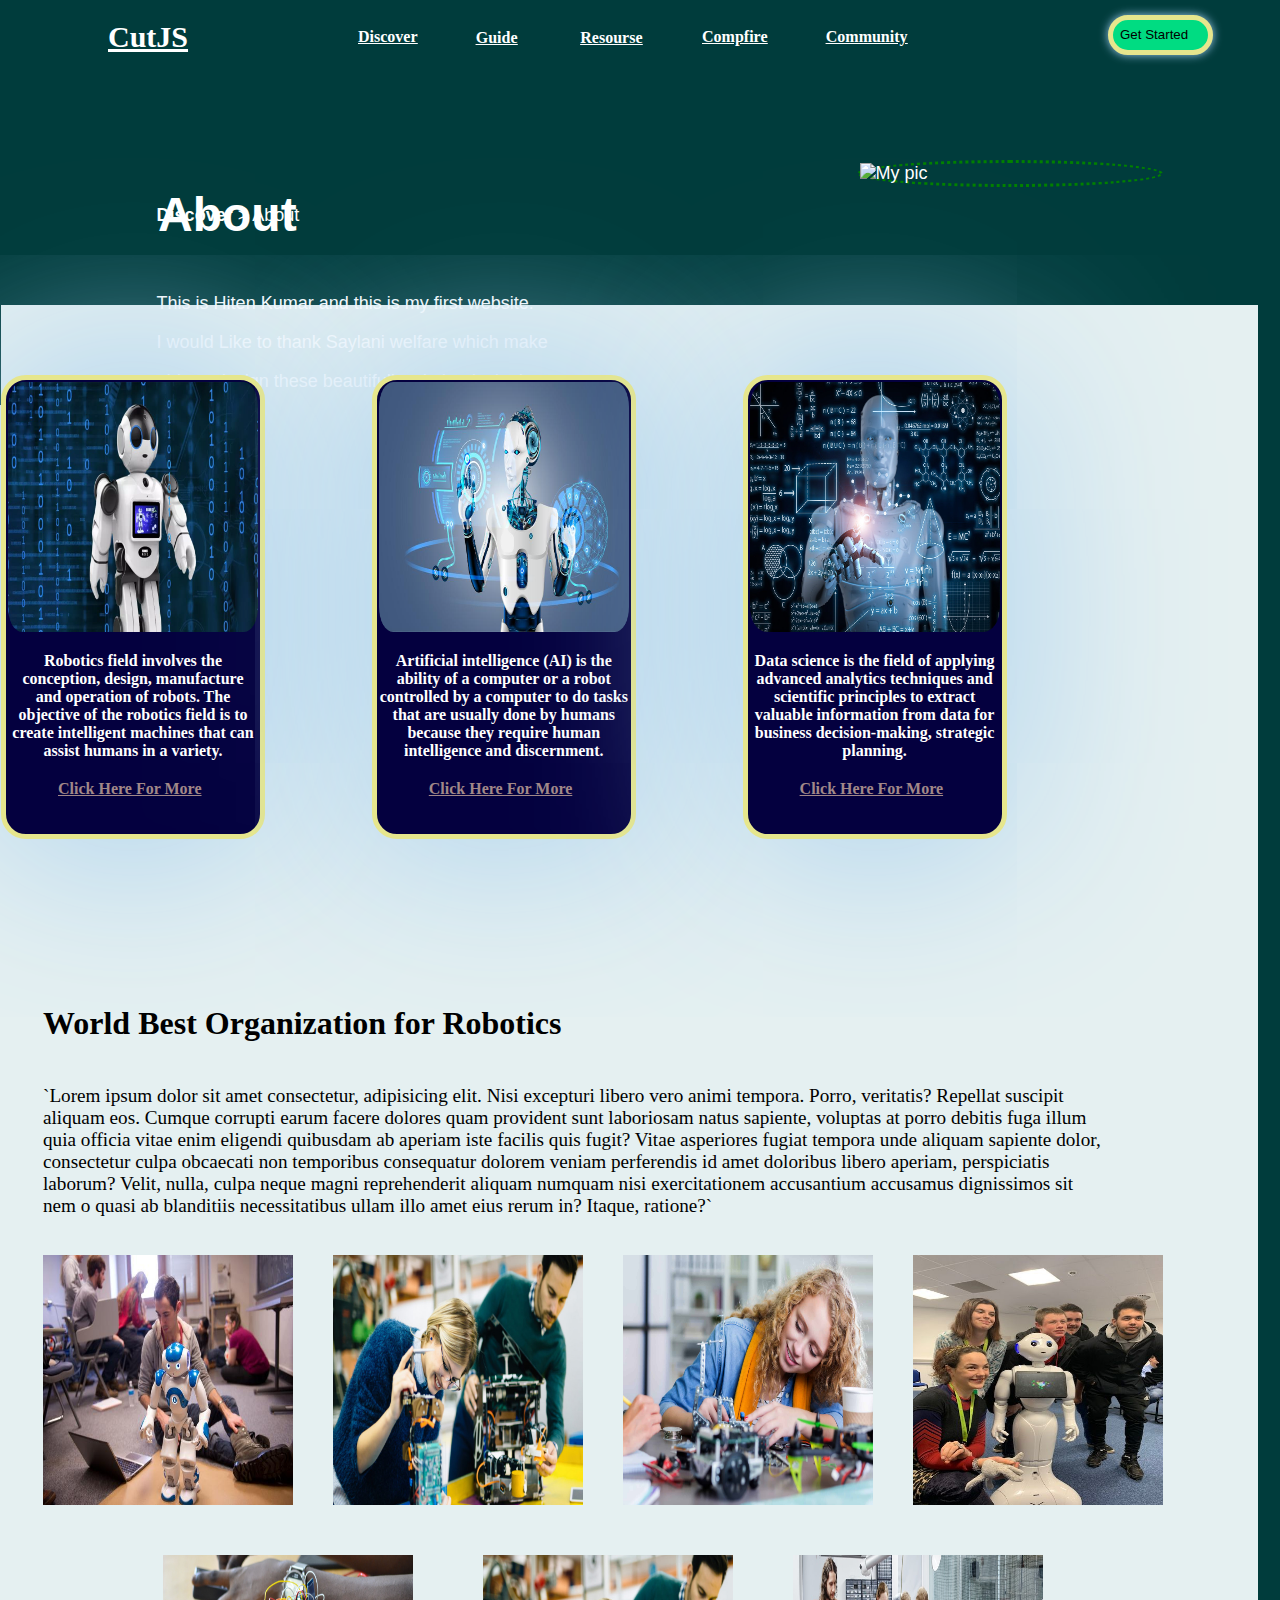
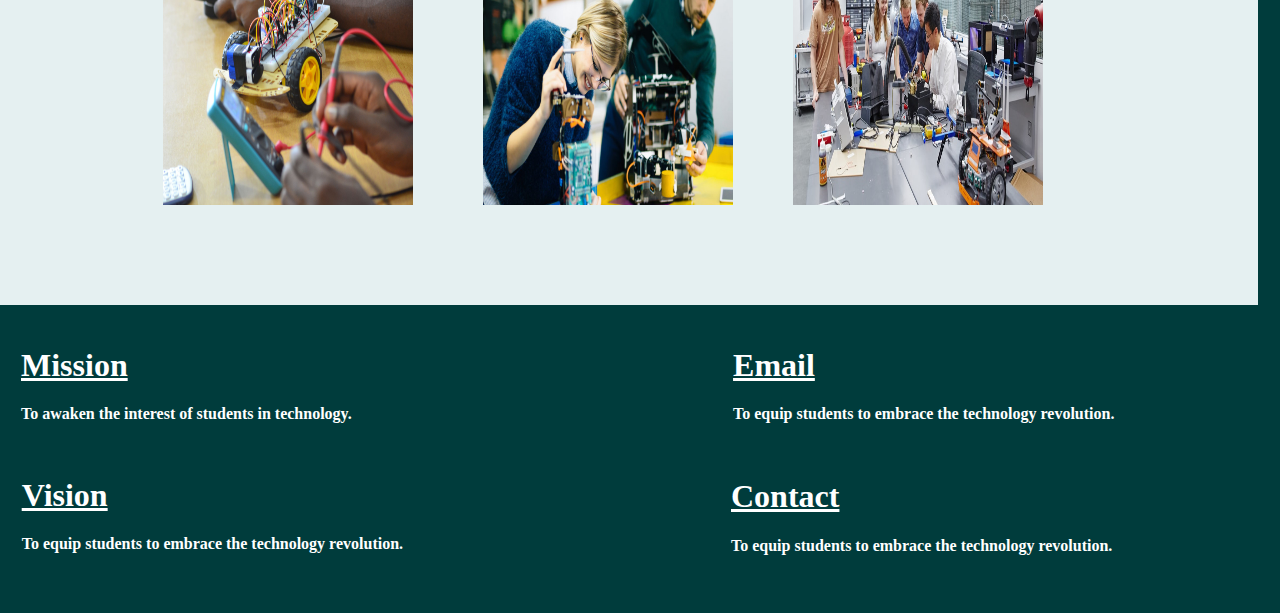
==== commit 10b2511a: "updated" ====
--- a/index.html
+++ b/index.html
@@ -106,6 +106,7 @@
                 <div class="middle2">
                     
                     <div class="animation">
+                     
                         <h1 class="m2title">World Best Organization for Robotics</h1>
                         <p class="para">`Lorem ipsum dolor sit amet consectetur, adipisicing elit.
                              Nisi excepturi libero vero animi tempora. Porro, veritatis? Repellat 
@@ -143,15 +144,37 @@
                     <div class="a7">
                         <img src="./a7.jpg" alt="image" width="250 px " height="250 ">
                     </div>
-                    </div>
-
+                    
 
 
                 </div>
+                </div>
 
             <div class="footer ">
+              <div class="mission">
+                <h1 ><b> <u> Mission</u></b></h1>
+              <p><b> To awaken the interest of students in technology.</b></p>
+            </div>
+            
 
-
+            <div class="vision">
+                 <h1><b><u> Vision</u></b></h1>
+                 <p><b>To equip students to embrace the technology revolution.</b></p>
+            </div>
+      
+            <div class="Email">
+                <h1><b><u>Email</u></b></h1>
+                <p><b>To equip students to embrace the technology revolution.</b></p></div>
+      
+            <div class="Contact">
+                <h1><b><u>Contact</u></b></h1>
+                <p><b>To equip students to embrace the technology revolution.</b></p>
+            </div>
+    
+      
+      
+      
+        </div>
             </div>
         
 </body>
--- a/style.css
+++ b/style.css
@@ -1,14 +1,11 @@
     head {
-        height: fit-content;
-        width: fit-content;
+       
+        background-color:rgb(0, 60, 60);
     }
     
     body {
-        
-        height: min-content;
-        width: auto;
-        background-color: rgb(0, 60, 60);
-        vertical-align: baseline;
+        background-color:rgb(0, 60, 60);
+
     }
     
     .whole {
@@ -16,7 +13,7 @@
         width: min-content;
         display: flex;
         flex-wrap: wrap;
-        cursor: pointer;
+        cursor: pointer;  background-color:rgb(0, 60, 60);
     }
     
     #header {
@@ -26,11 +23,13 @@
         flex-wrap: wrap;
         font-family: 'Times New Roman', Times, serif;
         margin-top: 20px;
+        background-color:rgb(0, 60, 60);
         
     }
     
     #header1{
         cursor: pointer;
+        background-color:rgb(0, 60, 60);
     }
     .cut {
         display: flex;
@@ -109,7 +108,7 @@
         outline: none;
         border: color: yellow;
         box-shadow: 0 0 10px #9ecaed;
-        margin-left: 1250px;
+        margin-left: 1100px;
         margin-top:-30.5px;
         cursor: pointer;
         padding: 7px;
@@ -163,7 +162,7 @@
         background-color: #E5F0F1;
         margin-top: 380px;
         height: 100px;
-        width: auto;
+        width: 1257px;
         margin-left: -7px;
         flex-wrap: wrap;
         
@@ -176,7 +175,7 @@
         position: relative;
         width: 80%;
         max-width: 1080px;
-        margin: auto;
+ 
         margin-top: 70px;
         
     }
@@ -318,16 +317,15 @@
         background-color: #E5F0F1;
         margin-top: 0px;
         height: 1500px;
-        width: 1348px;
+        width: 1350px;
         margin-left: -7px;
         flex-wrap: wrap;
-        
+        margin-left: -100px;
     }
 
     .middle2>.animation{
         display: flex;
         flex-wrap: wrap;
-   
         position: relative;
         width: 80%;
         max-width: 1080px;
@@ -427,10 +425,40 @@
 
      .footer {
         display: flex;
-        background-color:rgb(0, 60, 60);;
+        background-color:rgb(0, 60, 60);
         margin-top: 0px;
-        height: 500px;
+        height: 300px;
         width: 1348px;
         margin-left: -7px;
         flex-wrap: wrap;
-    }+    }
+
+    .footer>.mission{
+
+        margin-top: 20px;
+        margin-left: 20px;
+    }
+
+    .footer>.vision{
+
+    margin-top: 150px;
+    margin-left: -330px;
+    
+    }
+
+    
+    .footer>.Email{
+
+        margin-top: 20px;
+        margin-left: 330px;
+        
+        }
+
+
+        
+    .footer>.Contact{
+
+        margin-top: -130px;
+        margin-left: 730px;
+        
+        }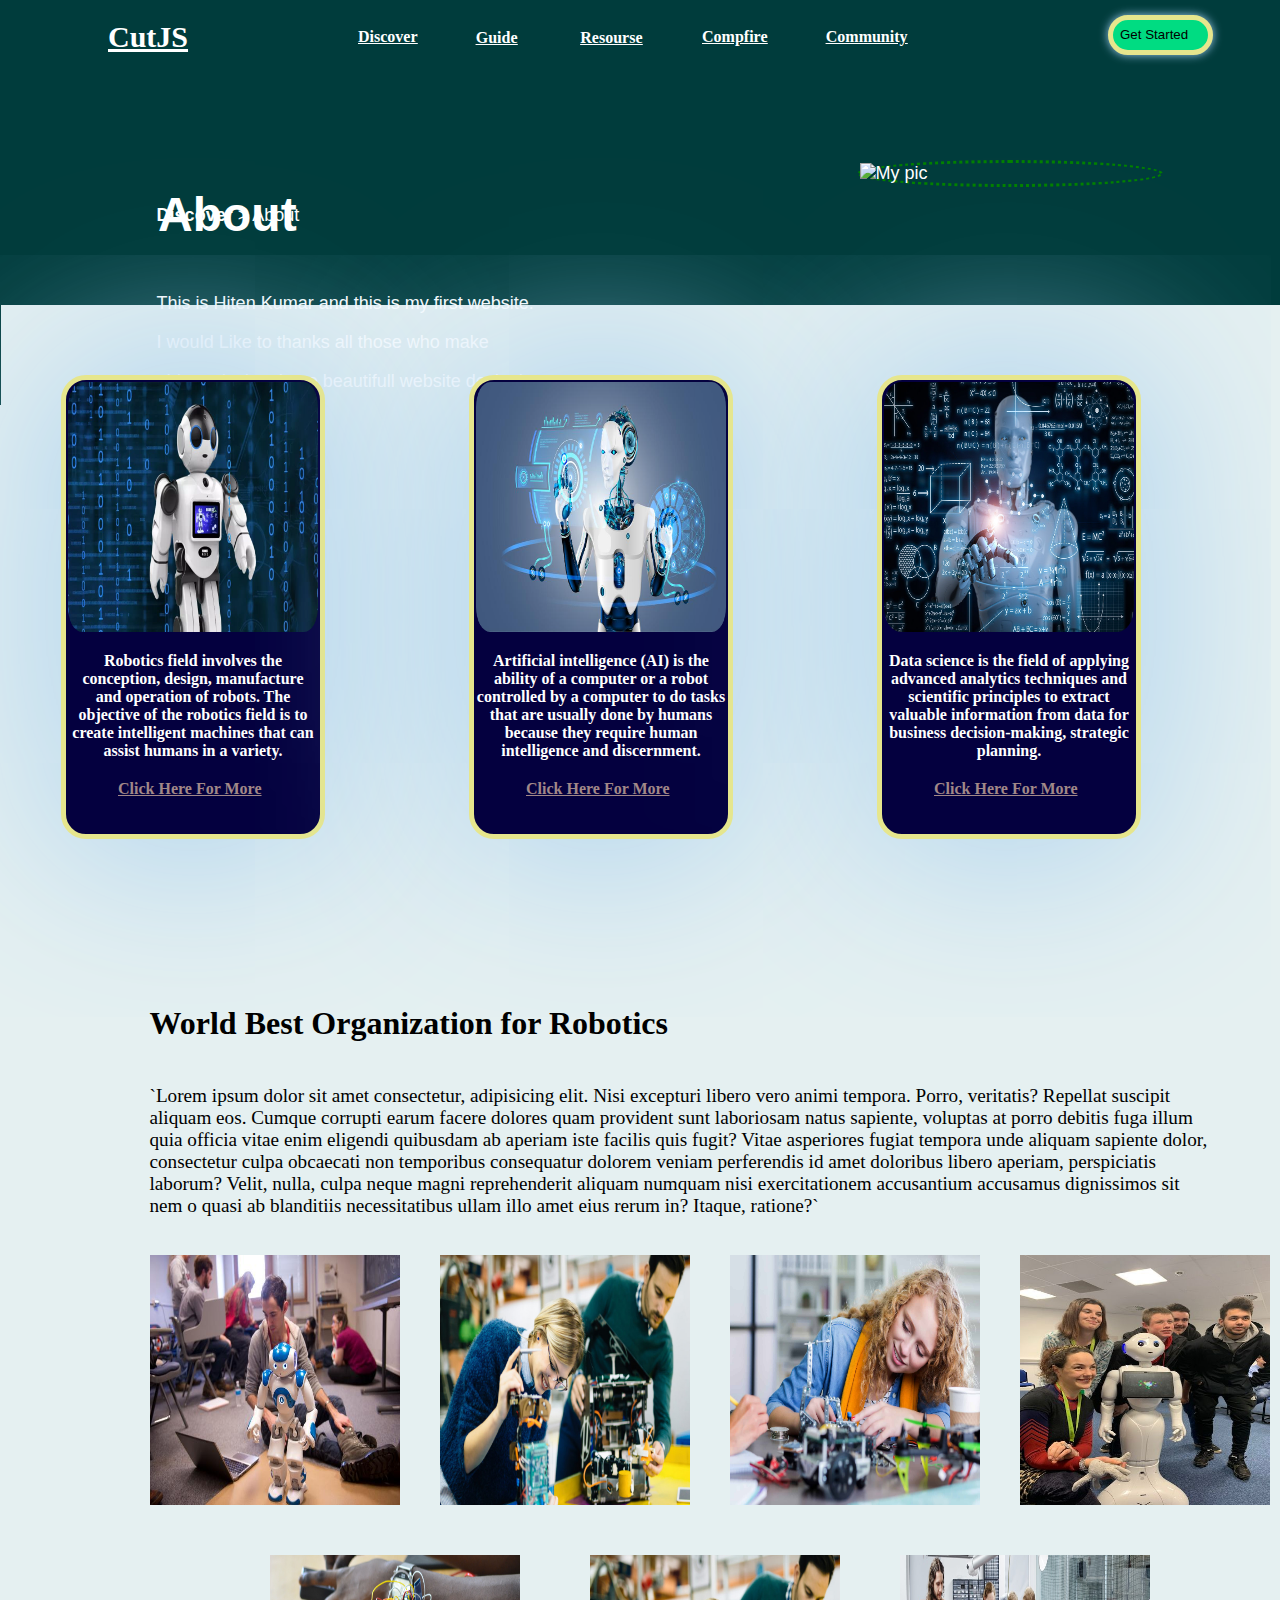
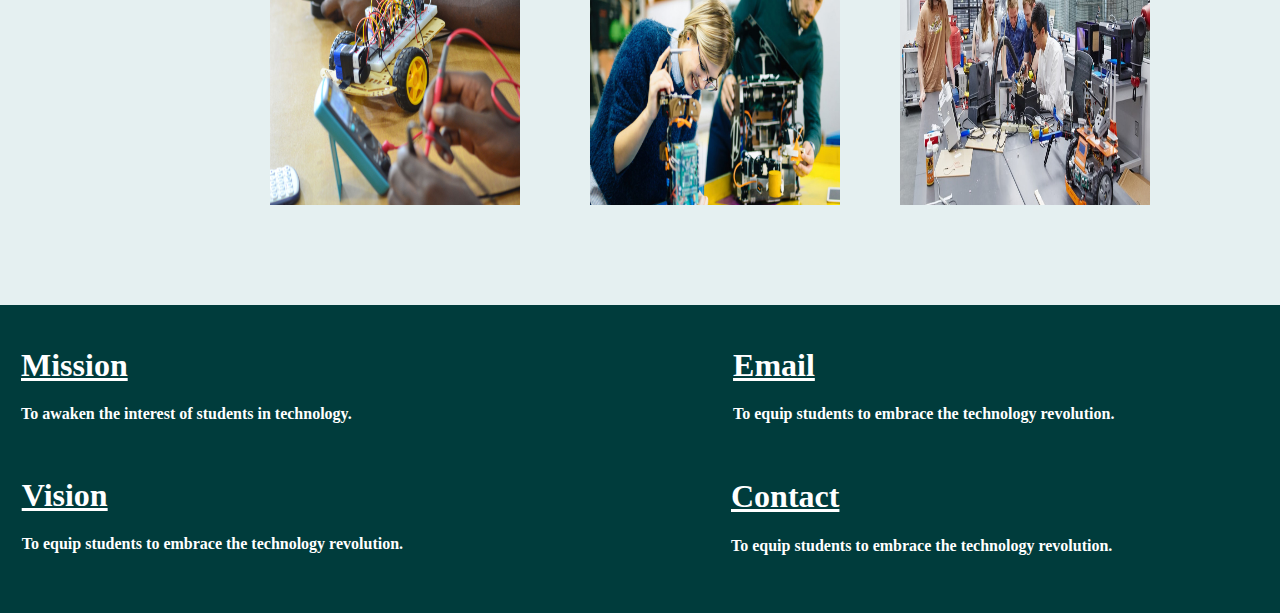
==== commit 2fee8fe1: "updated" ====
--- a/index.html
+++ b/index.html
@@ -37,7 +37,7 @@
                 <h1>About</h1>
                 <div class="text">
                     <p>This is Hiten Kumar and this is my first website. </p>
-                    <p>I would Like to thank Saylani welfare which make </p>
+                    <p>I would Like to thanks all those who make </p>
                     <p>able to design these beautifull website designing</p>
                     <div class="TitleImg">
                         <img src="me.png" alt="My pic" width="300px">
--- a/style.css
+++ b/style.css
@@ -162,7 +162,7 @@
         background-color: #E5F0F1;
         margin-top: 380px;
         height: 100px;
-        width: 1257px;
+        width: 1470px;
         margin-left: -7px;
         flex-wrap: wrap;
         
@@ -175,7 +175,7 @@
         position: relative;
         width: 80%;
         max-width: 1080px;
- 
+        margin-left: 60px;
         margin-top: 70px;
         
     }
@@ -317,8 +317,8 @@
         background-color: #E5F0F1;
         margin-top: 0px;
         height: 1500px;
-        width: 1350px;
-        margin-left: -7px;
+        width: 1563px;
+        margin-left: -150px;
         flex-wrap: wrap;
         margin-left: -100px;
     }
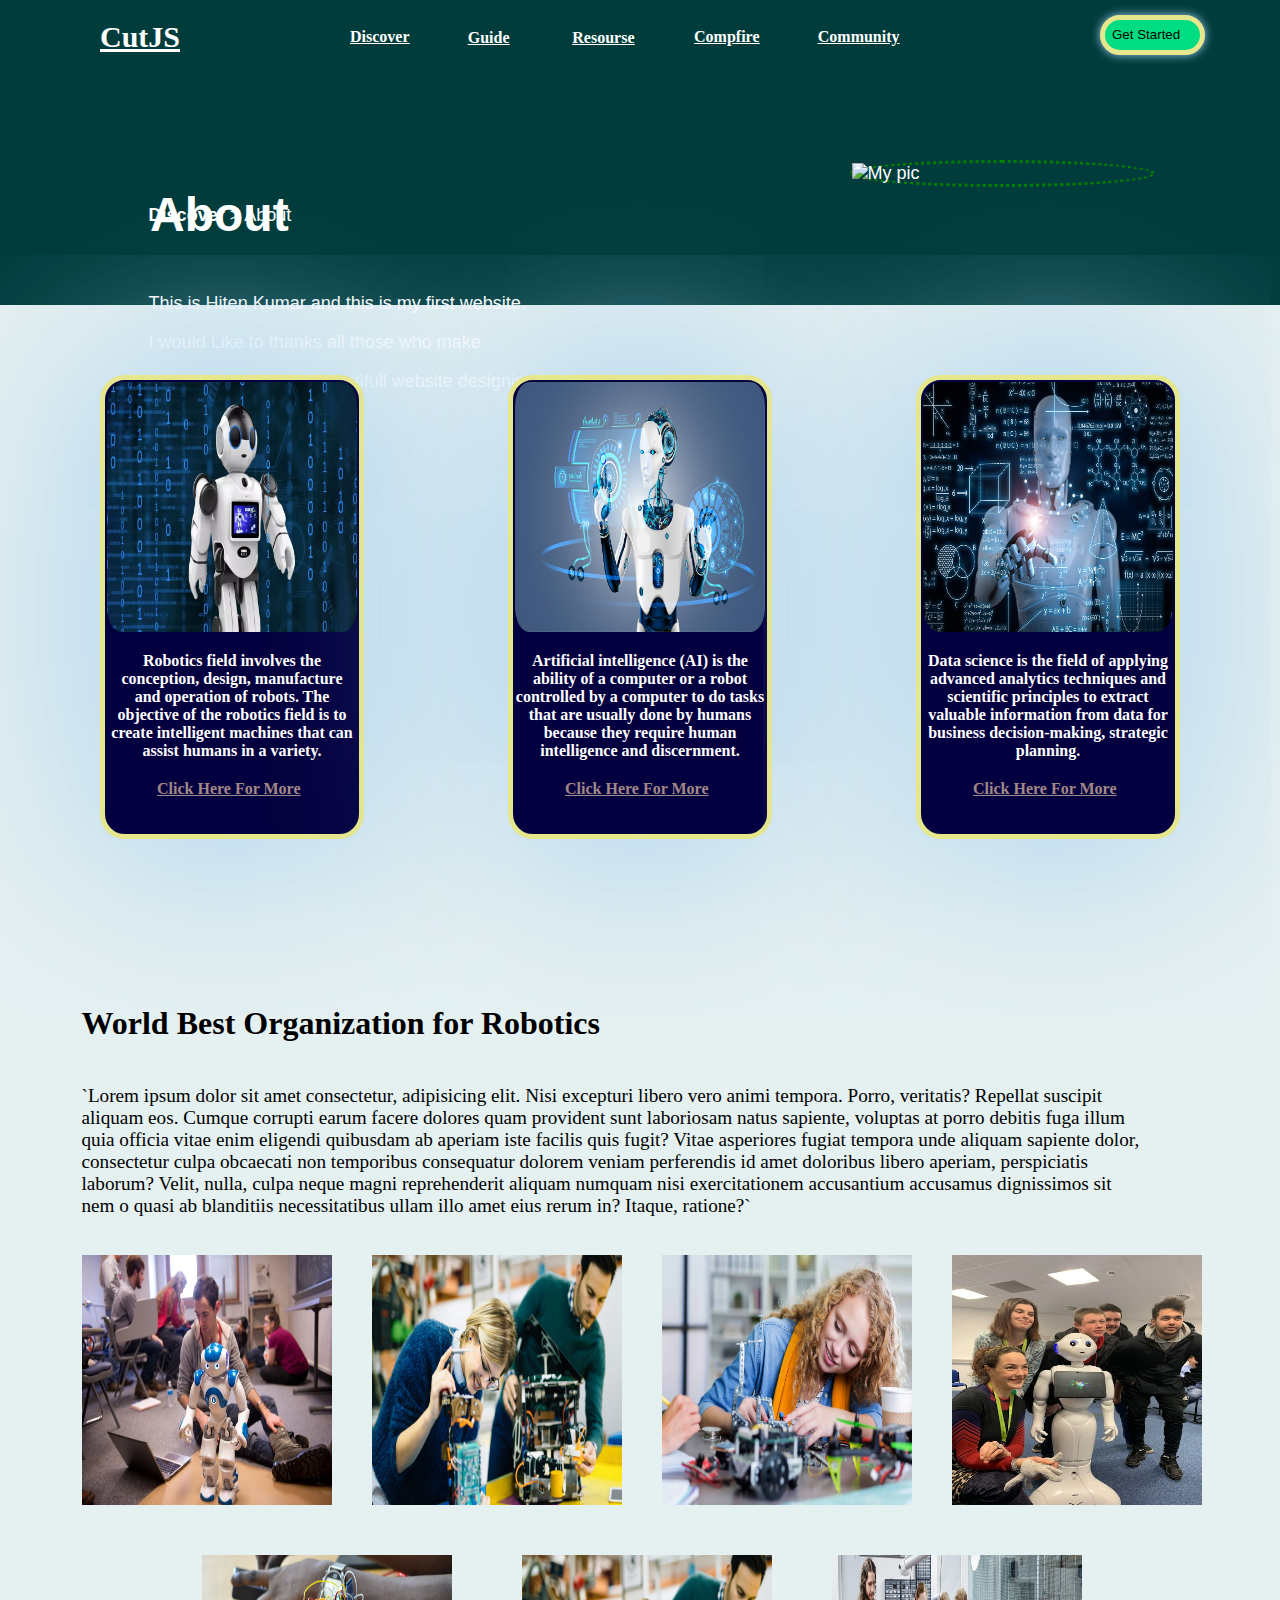
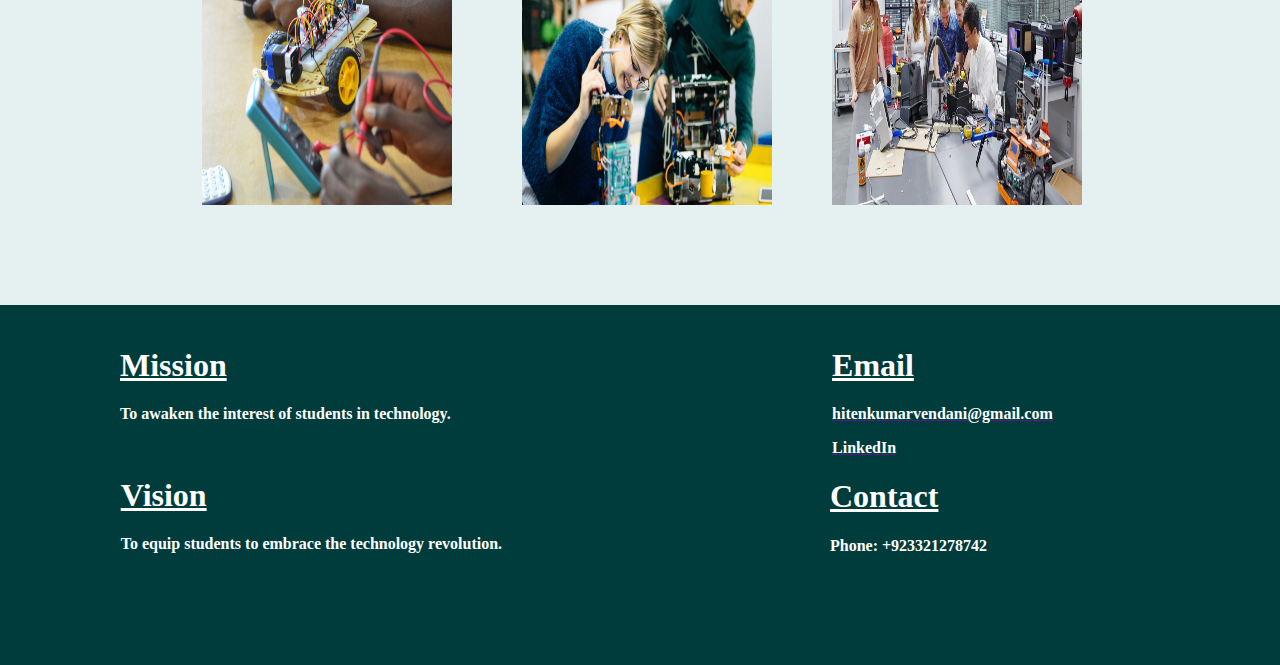
==== commit 314c4eb3: "updated" ====
--- a/index.html
+++ b/index.html
@@ -164,11 +164,12 @@
       
             <div class="Email">
                 <h1><b><u>Email</u></b></h1>
-                <p><b>To equip students to embrace the technology revolution.</b></p></div>
+                <a href="" ><p ><b style="color: white;">hitenkumarvendani@gmail.com</b></p></a>
+                <a href="" ><p ><b style="color: white;" style="text-decoration:none;">LinkedIn</b></p></a> </div>
       
             <div class="Contact">
                 <h1><b><u>Contact</u></b></h1>
-                <p><b>To equip students to embrace the technology revolution.</b></p>
+                <p><b>Phone: +923321278742 </b></p>
             </div>
     
       
--- a/style.css
+++ b/style.css
@@ -1,10 +1,14 @@
     head {
        
         background-color:rgb(0, 60, 60);
+     
     }
     
     body {
         background-color:rgb(0, 60, 60);
+        margin: -30px;
+        padding: 30px;
+        overflow-x: hidden;
 
     }
     
@@ -106,7 +110,7 @@
         border: 5px solid rgb(230, 230, 141);
         border-radius: 25px;
         outline: none;
-        border: color: yellow;
+        border: color yellow;
         box-shadow: 0 0 10px #9ecaed;
         margin-left: 1100px;
         margin-top:-30.5px;
@@ -163,7 +167,7 @@
         margin-top: 380px;
         height: 100px;
         width: 1470px;
-        margin-left: -7px;
+        margin-left: -30px;
         flex-wrap: wrap;
         
     }
@@ -175,7 +179,7 @@
         position: relative;
         width: 80%;
         max-width: 1080px;
-        margin-left: 60px;
+        margin-left: 130px;
         margin-top: 70px;
         
     }
@@ -320,7 +324,7 @@
         width: 1563px;
         margin-left: -150px;
         flex-wrap: wrap;
-        margin-left: -100px;
+        margin-left: -160px;
     }
 
     .middle2>.animation{
@@ -429,7 +433,7 @@
         margin-top: 0px;
         height: 300px;
         width: 1348px;
-        margin-left: -7px;
+        margin-left: 100px;
         flex-wrap: wrap;
     }
 
@@ -452,8 +456,8 @@
         margin-top: 20px;
         margin-left: 330px;
         
+        
         }
-
 
         
     .footer>.Contact{
